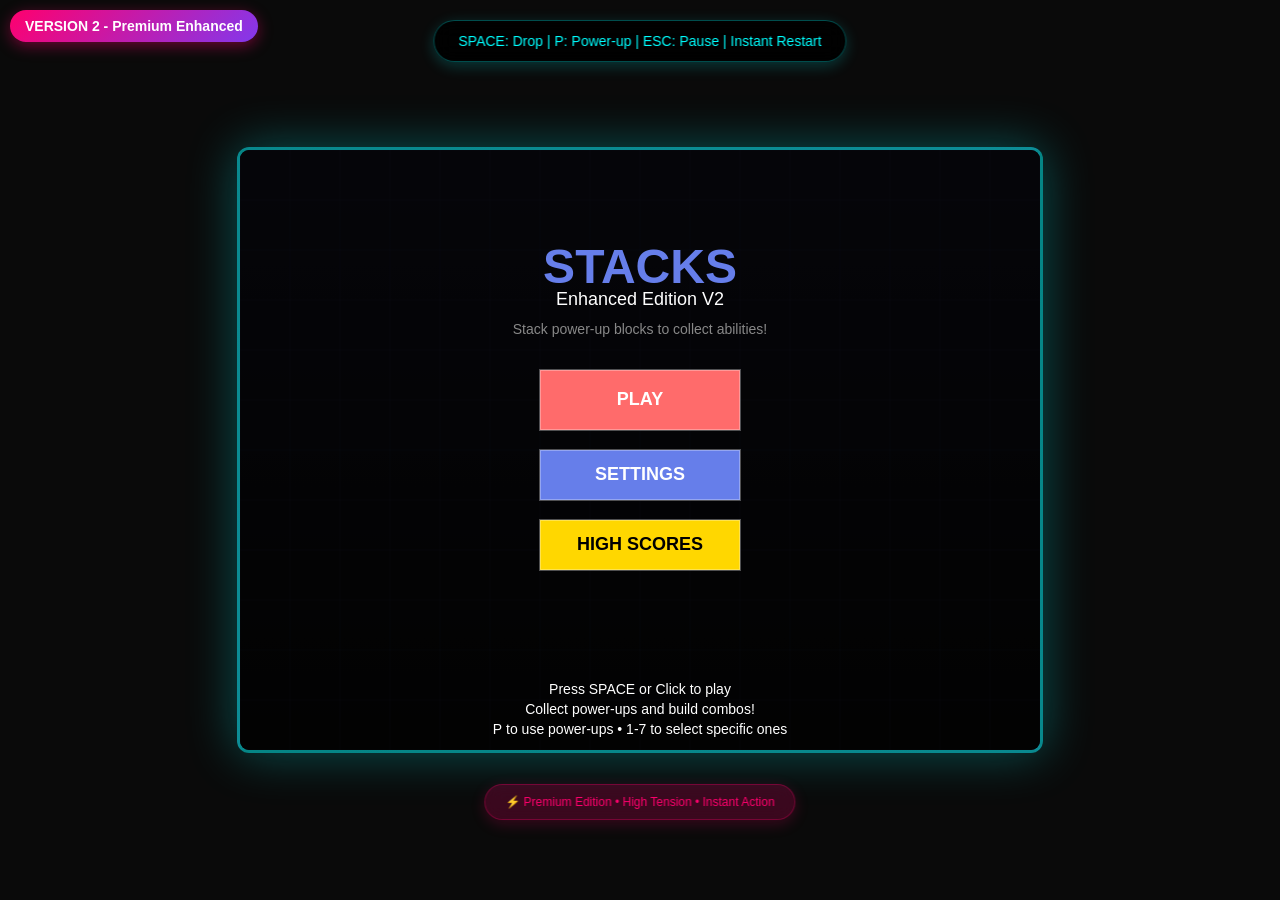
==== version-2.html @ 34a2c833 "Fix version-2.html - add mobile controls and fix JavaScript loading" ====
<!DOCTYPE html>
<html lang="en">
<head>
    <meta charset="UTF-8">
    <meta name="viewport" content="width=device-width, initial-scale=1.0, user-scalable=no">
    <title>STACKS - Version 2 (Premium Enhanced)</title>
    
    <style>
        * {
            margin: 0;
            padding: 0;
            box-sizing: border-box;
        }

        body {
            font-family: 'Inter', -apple-system, BlinkMacSystemFont, 'Segoe UI', Roboto, sans-serif;
            background: #0a0a0a;
            color: #ffffff;
            overflow: hidden;
            user-select: none;
            -webkit-user-select: none;
            touch-action: none;
            position: fixed;
            width: 100%;
            height: 100%;
            display: flex;
            justify-content: center;
            align-items: center;
        }

        .game-container {
            position: relative;
            width: 100vw;
            height: 100vh;
            display: flex;
            flex-direction: column;
            justify-content: center;
            align-items: center;
        }

        .game-canvas {
            border: 3px solid rgba(0, 255, 255, 0.5);
            border-radius: 12px;
            box-shadow: 0 0 50px rgba(0, 255, 255, 0.3);
            background: linear-gradient(135deg, #0a0a0a 0%, #1a1a2e 100%);
            max-width: 100%;
            max-height: 100vh;
            image-rendering: pixelated;
            cursor: pointer;
            transition: box-shadow 0.3s ease;
        }

        .game-canvas:hover {
            box-shadow: 0 0 60px rgba(0, 255, 255, 0.5);
        }

        .version-indicator {
            position: fixed;
            top: 10px;
            left: 10px;
            background: linear-gradient(135deg, #ff006e 0%, #8338ec 100%);
            padding: 8px 15px;
            border-radius: 20px;
            font-size: 14px;
            font-weight: bold;
            color: white;
            z-index: 1000;
            box-shadow: 0 4px 15px rgba(255, 0, 110, 0.4);
        }

        .mobile-controls {
            position: fixed;
            bottom: 20px;
            left: 50%;
            transform: translateX(-50%);
            display: none;
            z-index: 1000;
        }

        .drop-button {
            background: linear-gradient(135deg, #00ffff 0%, #ff00ff 100%);
            color: white;
            border: none;
            padding: 15px 30px;
            border-radius: 50px;
            font-size: 18px;
            font-weight: bold;
            cursor: pointer;
            box-shadow: 0 4px 20px rgba(0, 255, 255, 0.4);
            transition: all 0.3s ease;
            display: flex;
            align-items: center;
            gap: 10px;
        }

        .drop-button:hover {
            transform: translateY(-2px);
            box-shadow: 0 8px 30px rgba(0, 255, 255, 0.6);
        }

        .drop-icon {
            font-size: 20px;
        }

        .powerup-controls {
            position: fixed;
            bottom: 80px;
            left: 50%;
            transform: translateX(-50%);
            display: flex;
            flex-direction: column;
            align-items: center;
            gap: 10px;
            z-index: 1000;
        }

        .powerup-button {
            background: linear-gradient(135deg, #ff6b6b 0%, #ff8e53 100%);
            color: white;
            border: none;
            padding: 12px 20px;
            border-radius: 25px;
            font-size: 14px;
            font-weight: bold;
            cursor: pointer;
            box-shadow: 0 4px 15px rgba(255, 107, 107, 0.4);
            transition: all 0.3s ease;
            display: flex;
            align-items: center;
            gap: 8px;
        }

        .powerup-button:hover {
            transform: translateY(-2px);
            box-shadow: 0 6px 20px rgba(255, 107, 107, 0.5);
        }

        .powerup-icon {
            font-size: 16px;
        }

        .powerup-inventory {
            display: flex;
            gap: 8px;
            flex-wrap: wrap;
            justify-content: center;
            max-width: 300px;
        }

        .powerup-slot {
            background: rgba(255, 255, 255, 0.1);
            border: 2px solid rgba(255, 255, 255, 0.3);
            border-radius: 15px;
            padding: 8px 12px;
            font-size: 12px;
            color: white;
            text-align: center;
            min-width: 40px;
            position: relative;
        }

        .powerup-slot.filled {
            background: rgba(255, 107, 107, 0.3);
            border-color: #ff6b6b;
        }

        .mobile-nav-controls {
            position: fixed;
            top: 20px;
            right: 20px;
            display: none;
            flex-direction: column;
            gap: 10px;
            z-index: 1000;
        }

        .nav-button {
            background: linear-gradient(135deg, #667eea 0%, #764ba2 100%);
            color: white;
            border: none;
            padding: 10px 15px;
            border-radius: 20px;
            font-size: 12px;
            font-weight: bold;
            cursor: pointer;
            box-shadow: 0 4px 15px rgba(102, 126, 234, 0.3);
            transition: all 0.3s ease;
            display: flex;
            align-items: center;
            gap: 6px;
            min-width: 80px;
            justify-content: center;
        }

        .nav-button:hover {
            transform: translateY(-2px);
            box-shadow: 0 6px 20px rgba(102, 126, 234, 0.4);
        }

        .nav-icon {
            font-size: 14px;
        }

        .nav-text {
            font-size: 11px;
        }

        .restart-button {
            background: linear-gradient(135deg, #ff6b6b 0%, #ff8e53 100%);
            box-shadow: 0 4px 15px rgba(255, 107, 107, 0.3);
        }

        .home-button {
            background: linear-gradient(135deg, #4ecdc4 0%, #44a08d 100%);
            box-shadow: 0 4px 15px rgba(78, 205, 196, 0.3);
        }

        .instructions {
            position: fixed;
            top: 20px;
            left: 50%;
            transform: translateX(-50%);
            background: rgba(0, 0, 0, 0.9);
            padding: 12px 24px;
            border-radius: 25px;
            font-size: 14px;
            color: #00ffff;
            text-align: center;
            z-index: 1000;
            backdrop-filter: blur(10px);
            border: 1px solid rgba(0, 255, 255, 0.3);
            box-shadow: 0 4px 15px rgba(0, 255, 255, 0.2);
        }

        .power-up-hint {
            position: fixed;
            bottom: 80px;
            left: 50%;
            transform: translateX(-50%);
            background: rgba(255, 0, 110, 0.2);
            padding: 10px 20px;
            border-radius: 20px;
            font-size: 12px;
            color: #ff006e;
            text-align: center;
            z-index: 1000;
            backdrop-filter: blur(10px);
            border: 1px solid rgba(255, 0, 110, 0.3);
            box-shadow: 0 4px 15px rgba(255, 0, 110, 0.2);
        }

        @media (max-width: 768px) {
            .mobile-controls {
                display: block;
            }
            
            .mobile-nav-controls {
                display: flex;
            }
            
            .instructions {
                font-size: 12px;
                padding: 8px 16px;
                top: 10px;
            }
            
            .power-up-hint {
                font-size: 11px;
                bottom: 70px;
                padding: 6px 12px;
            }
        }
    </style>
</head>
<body>
    <div class="version-indicator">VERSION 2 - Premium Enhanced</div>
    
    <div class="game-container">
        <canvas id="gameCanvas" class="game-canvas" width="500" height="700"></canvas>
        
        <div class="instructions">
            SPACE: Drop | P: Power-up | ESC: Pause | Instant Restart
        </div>
        
        <div class="power-up-hint">
            ⚡ Premium Edition • High Tension • Instant Action
        </div>
        
        <div class="mobile-controls">
            <button id="dropButton" class="drop-button">
                <span class="drop-icon">▼</span>
                <span class="drop-text">DROP</span>
            </button>
            
            <!-- Power-up controls for mobile -->
            <div id="powerUpControls" class="powerup-controls" style="display: none;">
                <button id="powerUpButton" class="powerup-button">
                    <span class="powerup-icon">⚡</span>
                    <span class="powerup-text">USE POWER-UP</span>
                </button>
                
                <div id="powerUpInventory" class="powerup-inventory">
                    <!-- Power-ups will be shown here -->
                </div>
            </div>
            
            <!-- Mobile navigation controls -->
            <div id="mobileNavControls" class="mobile-nav-controls">
                <button id="restartButton" class="nav-button restart-button">
                    <span class="nav-icon">🔄</span>
                    <span class="nav-text">RESTART</span>
                </button>
                
                <button id="homeButton" class="nav-button home-button">
                    <span class="nav-icon">🏠</span>
                    <span class="nav-text">HOME</span>
                </button>
            </div>
        </div>
    </div>

    <!-- Include modular JavaScript files -->
    <script src="stateManager.js"></script>
    <script src="particleSystem.js"></script>
    <script src="soundSystem.js"></script>
    <script src="old-stacks.js"></script>
    
    <script>
        // Mobile drop button
        document.getElementById('dropButton')?.addEventListener('click', () => {
            const event = new CustomEvent('dropBlock');
            document.dispatchEvent(event);
        });
        
        // Mobile power-up button
        document.getElementById('powerUpButton')?.addEventListener('click', () => {
            if (window.game && window.game.activateNextPowerUp) {
                window.game.activateNextPowerUp();
            }
        });
        
        // Mobile restart button
        document.getElementById('restartButton')?.addEventListener('click', () => {
            if (window.game && window.game.stateManager) {
                window.game.stateManager.setState('playing');
                console.log('🔄 Game restarted (mobile button)');
            }
        });
        
        // Mobile home button
        document.getElementById('homeButton')?.addEventListener('click', () => {
            if (window.game && window.game.stateManager) {
                window.game.stateManager.setState('menu');
                console.log('🏠 Returned to main menu (mobile button)');
            }
        });
        
        // Update mobile power-up display
        function updateMobilePowerUpDisplay() {
            const powerUpControls = document.getElementById('powerUpControls');
            const powerUpInventory = document.getElementById('powerUpInventory');
            
            if (window.game && window.game.collectedPowerUps) {
                const powerUps = window.game.collectedPowerUps;
                
                if (powerUps.length > 0) {
                    powerUpControls.style.display = 'flex';
                    powerUpInventory.innerHTML = '';
                    
                    powerUps.forEach((powerUp, index) => {
                        const slot = document.createElement('div');
                        slot.className = 'powerup-slot filled';
                        slot.innerHTML = `
                            <div class="powerup-slot-number">${index + 1}</div>
                            ${powerUp.icon}
                        `;
                        
                        slot.addEventListener('click', () => {
                            if (window.game && window.game.activatePowerUpByIndex) {
                                window.game.activatePowerUpByIndex(index);
                            }
                        });
                        
                        powerUpInventory.appendChild(slot);
                    });
                } else {
                    powerUpControls.style.display = 'none';
                }
            }
        }
        
        // Update power-up display every second
        setInterval(updateMobilePowerUpDisplay, 1000);
        
        // Make game globally accessible
        window.addEventListener('load', () => {
            setTimeout(() => {
                if (typeof StacksGameEnhancedV2 !== 'undefined') {
                    const originalGameLoop = StacksGameEnhancedV2.prototype.gameLoop;
                    StacksGameEnhancedV2.prototype.gameLoop = function(currentTime = 0) {
                        window.game = this;
                        return originalGameLoop.call(this, currentTime);
                    };
                }
            }, 1000);
        });
        
        // Prevent zoom on double tap for mobile
        let lastTouchEnd = 0;
        document.addEventListener('touchend', (event) => {
            const now = Date.now();
            if (now - lastTouchEnd <= 300) {
                event.preventDefault();
            }
            lastTouchEnd = now;
        }, false);
        
        // Hide instructions after 6 seconds
        setTimeout(() => {
            const instructions = document.querySelector('.instructions');
            const hint = document.querySelector('.power-up-hint');
            
            if (instructions) {
                instructions.style.transition = 'opacity 0.5s ease-out';
                instructions.style.opacity = '0';
                setTimeout(() => {
                    instructions.style.display = 'none';
                }, 500);
            }
            
            if (hint) {
                setTimeout(() => {
                    hint.style.transition = 'opacity 0.5s ease-out';
                    hint.style.opacity = '0';
                    setTimeout(() => {
                        hint.style.display = 'none';
                    }, 500);
                }, 1000);
            }
        }, 6000);
        
        // Error handling
        window.addEventListener('error', (event) => {
            console.error('Game error:', event.error);
        });
        
        // Console enhancements
        const originalLog = console.log;
        console.log = function(...args) {
            originalLog.apply(console, args);
            const message = args.join(' ');
            if (message.includes('🎁 Collected')) {
                updateMobilePowerUpDisplay();
            }
        };
    </script>
</body>
</html>
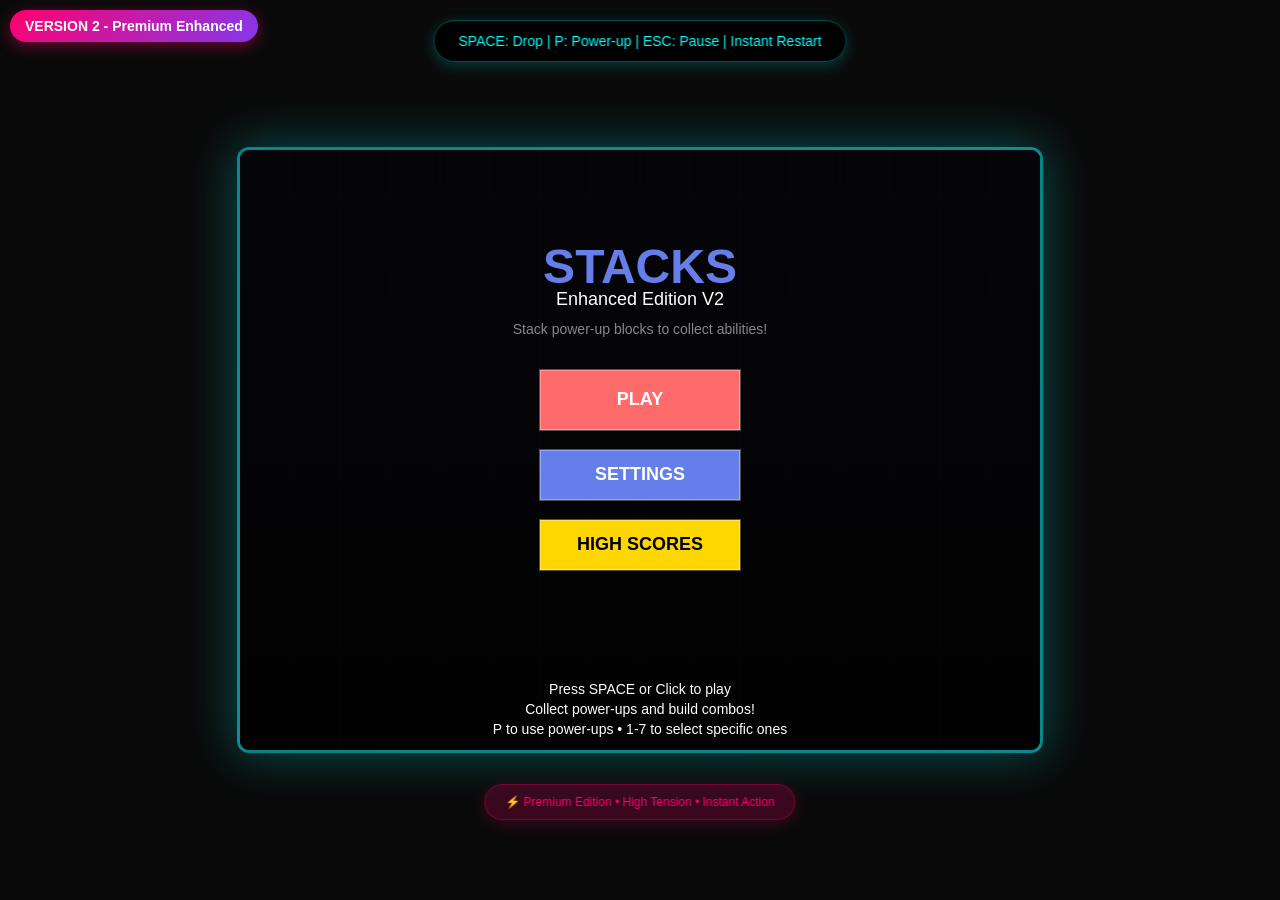
==== commit 93badbbb: "Add reward system enhancement to existing STACKS game - coins, upgrades, shop, and loadout system" ====
--- a/version-2.html
+++ b/version-2.html
@@ -324,6 +324,7 @@
     <script src="particleSystem.js"></script>
     <script src="soundSystem.js"></script>
     <script src="old-stacks.js"></script>
+    <script src="reward-system.js"></script>
     
     <script>
         // Mobile drop button
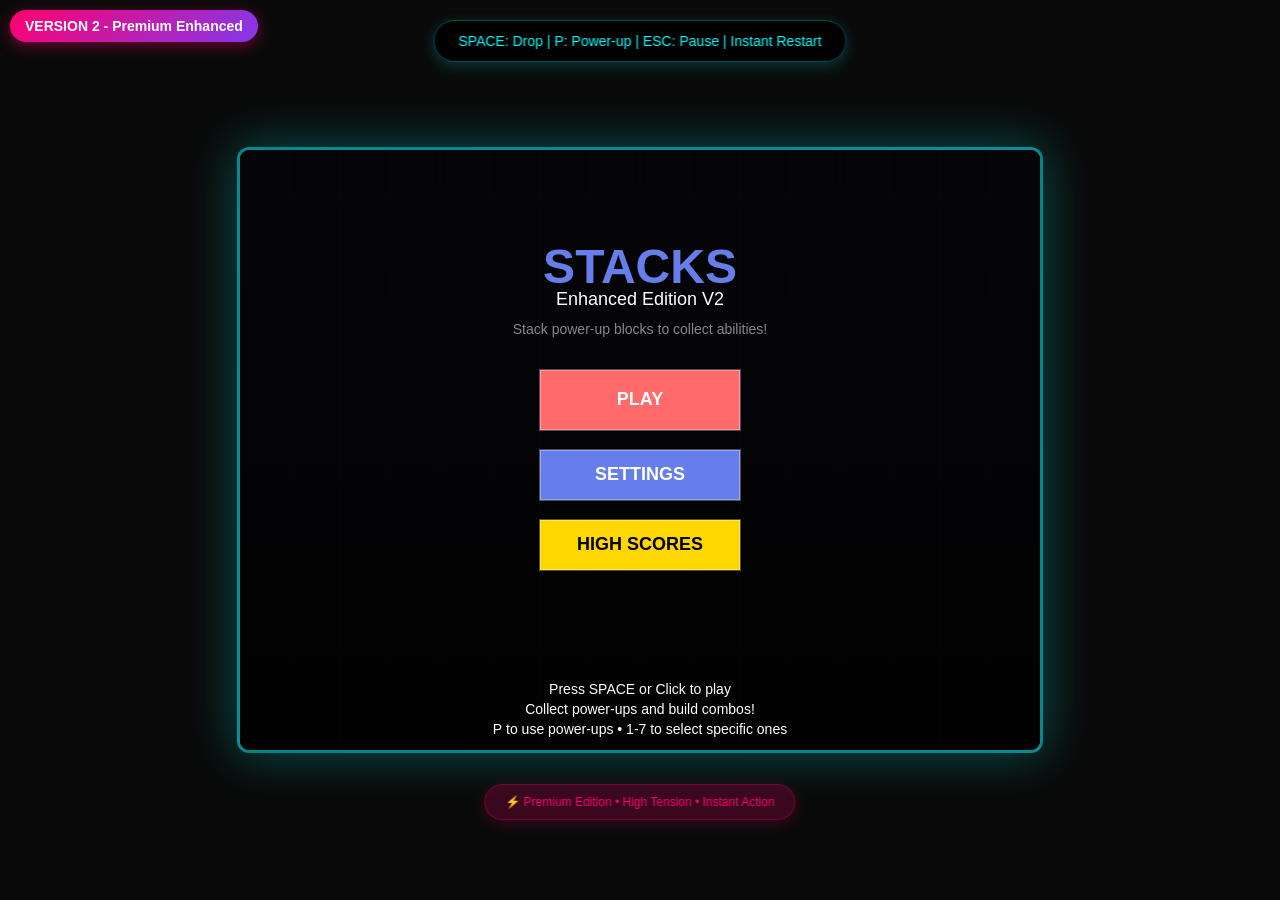
==== commit 96ca87da: "Fix all button interaction issues - comprehensive button fix system with layer blocking fixes and mo" ====
--- a/version-2.html
+++ b/version-2.html
@@ -325,6 +325,7 @@
     <script src="soundSystem.js"></script>
     <script src="old-stacks.js"></script>
     <script src="reward-system.js"></script>
+    <script src="button-fix.js"></script>
     
     <script>
         // Mobile drop button
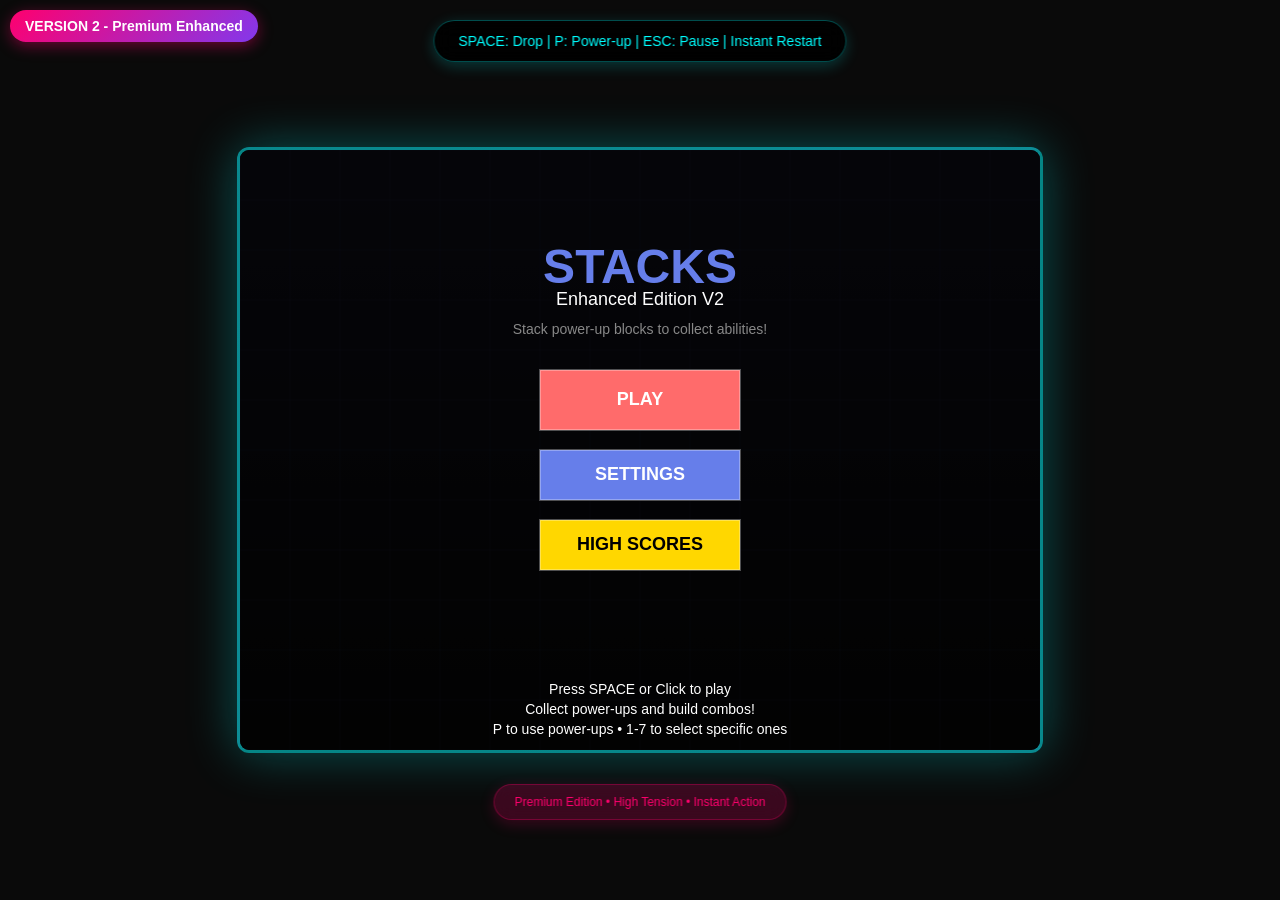
==== commit 2ab9d1c9: "Replace entire input system with clean pointer events - no canvas/overlay blocking, all buttons full" ====
--- a/version-2.html
+++ b/version-2.html
@@ -48,6 +48,7 @@
             image-rendering: pixelated;
             cursor: pointer;
             transition: box-shadow 0.3s ease;
+            pointer-events: none;
         }
 
         .game-canvas:hover {
@@ -91,6 +92,8 @@
             display: flex;
             align-items: center;
             gap: 10px;
+            pointer-events: auto;
+            z-index: 9999;
         }
 
         .drop-button:hover {
@@ -128,6 +131,8 @@
             display: flex;
             align-items: center;
             gap: 8px;
+            pointer-events: auto;
+            z-index: 9999;
         }
 
         .powerup-button:hover {
@@ -157,6 +162,8 @@
             text-align: center;
             min-width: 40px;
             position: relative;
+            pointer-events: auto;
+            z-index: 9999;
         }
 
         .powerup-slot.filled {
@@ -190,6 +197,8 @@
             gap: 6px;
             min-width: 80px;
             justify-content: center;
+            pointer-events: auto;
+            z-index: 9999;
         }
 
         .nav-button:hover {
@@ -283,7 +292,7 @@
         </div>
         
         <div class="power-up-hint">
-            ⚡ Premium Edition • High Tension • Instant Action
+            Premium Edition • High Tension • Instant Action
         </div>
         
         <div class="mobile-controls">
@@ -306,11 +315,6 @@
             
             <!-- Mobile navigation controls -->
             <div id="mobileNavControls" class="mobile-nav-controls">
-                <button id="restartButton" class="nav-button restart-button">
-                    <span class="nav-icon">🔄</span>
-                    <span class="nav-text">RESTART</span>
-                </button>
-                
                 <button id="homeButton" class="nav-button home-button">
                     <span class="nav-icon">🏠</span>
                     <span class="nav-text">HOME</span>
@@ -325,38 +329,9 @@
     <script src="soundSystem.js"></script>
     <script src="old-stacks.js"></script>
     <script src="reward-system.js"></script>
-    <script src="button-fix.js"></script>
+    <script src="pointer-event-system.js"></script>
     
     <script>
-        // Mobile drop button
-        document.getElementById('dropButton')?.addEventListener('click', () => {
-            const event = new CustomEvent('dropBlock');
-            document.dispatchEvent(event);
-        });
-        
-        // Mobile power-up button
-        document.getElementById('powerUpButton')?.addEventListener('click', () => {
-            if (window.game && window.game.activateNextPowerUp) {
-                window.game.activateNextPowerUp();
-            }
-        });
-        
-        // Mobile restart button
-        document.getElementById('restartButton')?.addEventListener('click', () => {
-            if (window.game && window.game.stateManager) {
-                window.game.stateManager.setState('playing');
-                console.log('🔄 Game restarted (mobile button)');
-            }
-        });
-        
-        // Mobile home button
-        document.getElementById('homeButton')?.addEventListener('click', () => {
-            if (window.game && window.game.stateManager) {
-                window.game.stateManager.setState('menu');
-                console.log('🏠 Returned to main menu (mobile button)');
-            }
-        });
-        
         // Update mobile power-up display
         function updateMobilePowerUpDisplay() {
             const powerUpControls = document.getElementById('powerUpControls');
@@ -373,16 +348,9 @@
                         const slot = document.createElement('div');
                         slot.className = 'powerup-slot filled';
                         slot.innerHTML = `
-                            <div class="powerup-slot-number">${index + 1}</div>
-                            ${powerUp.icon}
+                            <div style="font-size: 16px;">${powerUp.icon}</div>
+                            <div style="font-size: 10px;">${powerUp.name}</div>
                         `;
-                        
-                        slot.addEventListener('click', () => {
-                            if (window.game && window.game.activatePowerUpByIndex) {
-                                window.game.activatePowerUpByIndex(index);
-                            }
-                        });
-                        
                         powerUpInventory.appendChild(slot);
                     });
                 } else {
@@ -391,70 +359,129 @@
             }
         }
         
-        // Update power-up display every second
+        // Listen for power-up changes
         setInterval(updateMobilePowerUpDisplay, 1000);
         
-        // Make game globally accessible
-        window.addEventListener('load', () => {
-            setTimeout(() => {
-                if (typeof StacksGameEnhancedV2 !== 'undefined') {
-                    const originalGameLoop = StacksGameEnhancedV2.prototype.gameLoop;
-                    StacksGameEnhancedV2.prototype.gameLoop = function(currentTime = 0) {
-                        window.game = this;
-                        return originalGameLoop.call(this, currentTime);
-                    };
-                }
-            }, 1000);
-        });
-        
-        // Prevent zoom on double tap for mobile
-        let lastTouchEnd = 0;
-        document.addEventListener('touchend', (event) => {
-            const now = Date.now();
-            if (now - lastTouchEnd <= 300) {
-                event.preventDefault();
-            }
-            lastTouchEnd = now;
-        }, false);
-        
-        // Hide instructions after 6 seconds
+        // Hide instructions after 8 seconds
         setTimeout(() => {
             const instructions = document.querySelector('.instructions');
             const hint = document.querySelector('.power-up-hint');
             
             if (instructions) {
-                instructions.style.transition = 'opacity 0.5s ease-out';
+                instructions.style.transition = 'opacity 1s ease-out';
                 instructions.style.opacity = '0';
                 setTimeout(() => {
                     instructions.style.display = 'none';
-                }, 500);
+                }, 1000);
             }
             
             if (hint) {
                 setTimeout(() => {
-                    hint.style.transition = 'opacity 0.5s ease-out';
+                    hint.style.transition = 'opacity 1s ease-out';
                     hint.style.opacity = '0';
                     setTimeout(() => {
                         hint.style.display = 'none';
-                    }, 500);
-                }, 1000);
-            }
-        }, 6000);
+                    }, 1000);
+                }, 2000);
+            }
+        }, 8000);
         
         // Error handling
         window.addEventListener('error', (event) => {
             console.error('Game error:', event.error);
         });
         
-        // Console enhancements
+        // Performance monitoring
+        let fps = 60;
+        let lastTime = performance.now();
+        let frames = 0;
+        
+        function updateFPS() {
+            frames++;
+            const currentTime = performance.now();
+            
+            if (currentTime >= lastTime + 1000) {
+                fps = Math.round((frames * 1000) / (currentTime - lastTime));
+                frames = 0;
+                lastTime = currentTime;
+            }
+            
+            requestAnimationFrame(updateFPS);
+        }
+        
+        updateFPS();
+        
+        // Handle visibility change for performance
+        document.addEventListener('visibilitychange', () => {
+            if (document.hidden) {
+                console.log('Page hidden - pausing background processes');
+            } else {
+                console.log('Page visible - resuming');
+            }
+        });
+        
+        // Console enhancements for power-up feedback
         const originalLog = console.log;
         console.log = function(...args) {
             originalLog.apply(console, args);
+            
+            // Show power-up collection notifications
             const message = args.join(' ');
             if (message.includes('🎁 Collected')) {
-                updateMobilePowerUpDisplay();
+                showPowerUpNotification(message.replace('🎁 Collected', '').replace('! Press P or 1-7 to use.', '') + ' collected!');
+            }
+            if (message.includes('⚡ Activated')) {
+                showPowerUpNotification(message.replace('⚡ Activated', '').replace('!', '') + ' activated!');
             }
         };
+        
+        // Show power-up notifications
+        function showPowerUpNotification(message) {
+            const notification = document.createElement('div');
+            notification.className = 'powerup-notification';
+            notification.textContent = message;
+            notification.style.cssText = `
+                position: fixed;
+                top: 60px;
+                left: 50%;
+                transform: translateX(-50%);
+                background: linear-gradient(135deg, #ff6b6b 0%, #ff8e53 100%);
+                padding: 12px 24px;
+                border-radius: 25px;
+                font-size: 14px;
+                font-weight: bold;
+                color: white;
+                text-align: center;
+                z-index: 2000;
+                animation: slideIn 0.3s ease-out;
+                box-shadow: 0 4px 15px rgba(255, 107, 107, 0.4);
+            `;
+            document.body.appendChild(notification);
+            
+            setTimeout(() => {
+                notification.style.opacity = '0';
+                notification.style.transition = 'opacity 0.3s ease-out';
+                setTimeout(() => {
+                    document.body.removeChild(notification);
+                }, 300);
+            }, 2000);
+        }
+        
+        // Add slide-in animation
+        const style = document.createElement('style');
+        style.textContent = `
+            @keyframes slideIn {
+                from {
+                    transform: translateX(-50%) translateY(20px);
+                    opacity: 0;
+                }
+                to {
+                    transform: translateX(-50%) translateY(0);
+                    opacity: 1;
+                }
+            }
+        `;
+        document.head.appendChild(style);
     </script>
 </body>
 </html>
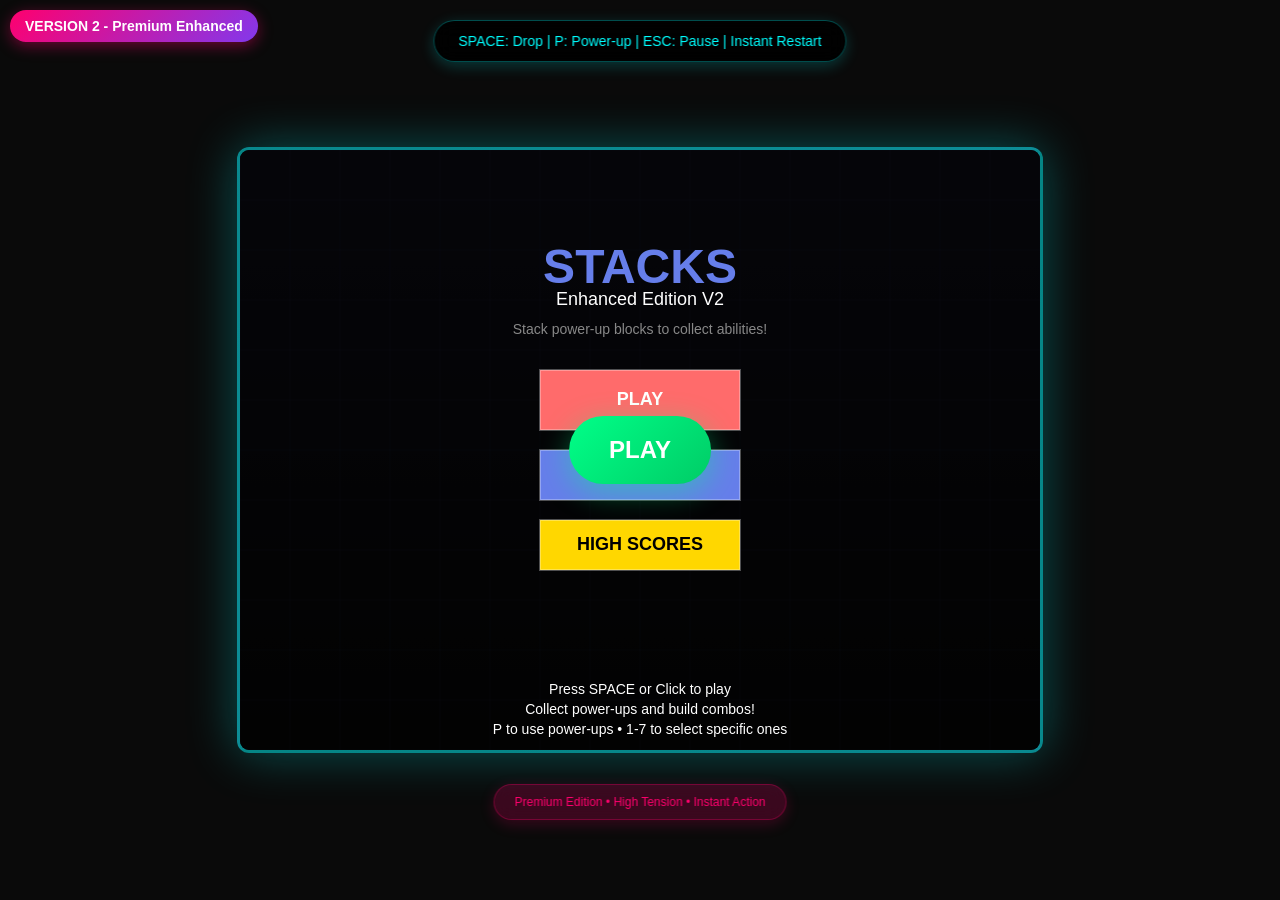
==== commit 3e4e29ff: "DEBUG FIX: Root cause of unclickable buttons - added missing game buttons, fixed layer blocking, and" ====
--- a/version-2.html
+++ b/version-2.html
@@ -330,6 +330,7 @@
     <script src="old-stacks.js"></script>
     <script src="reward-system.js"></script>
     <script src="pointer-event-system.js"></script>
+    <script src="button-debug-fix.js"></script>
     
     <script>
         // Update mobile power-up display
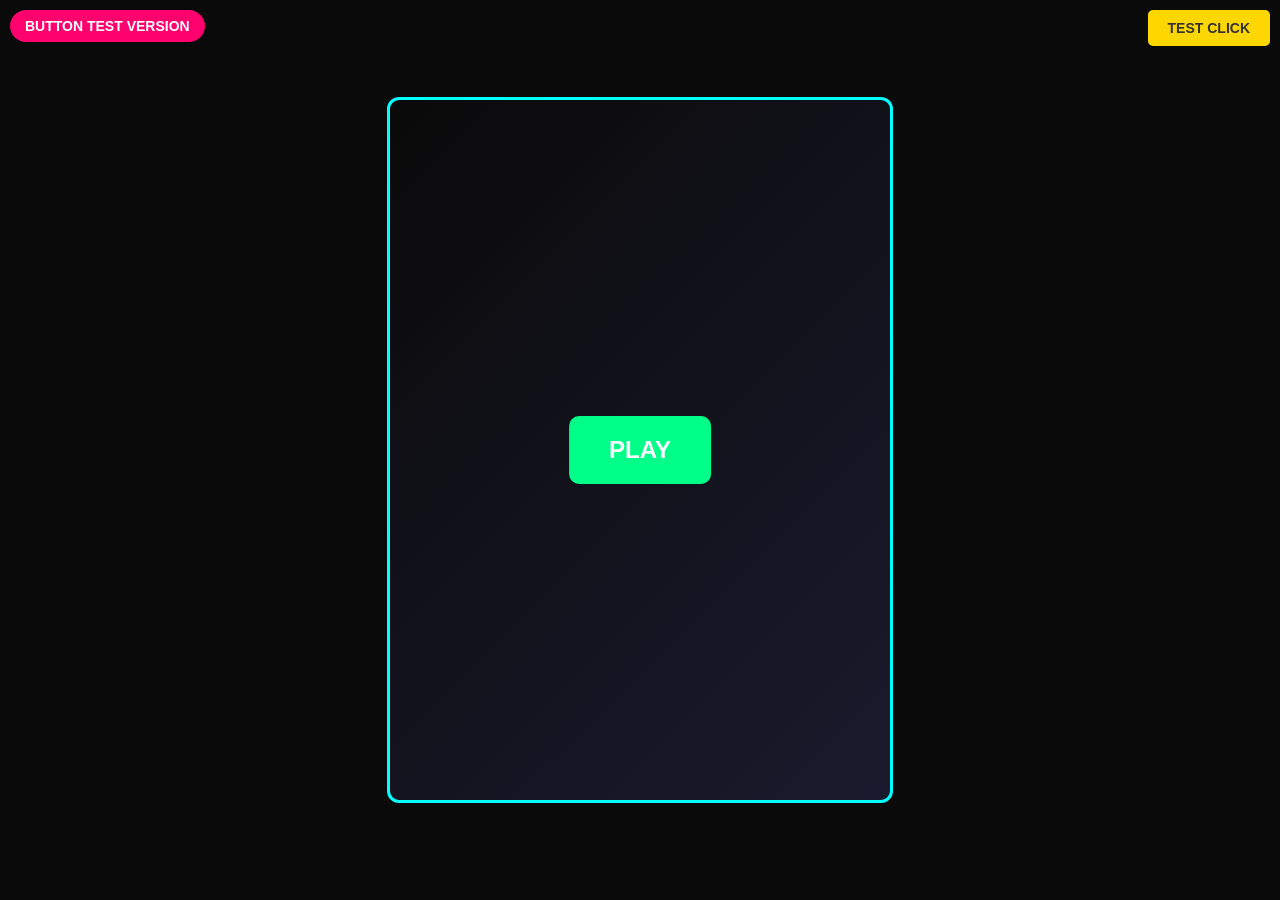
==== commit 2dc2eec1: "ULTRA SIMPLE FIX - Basic buttons with direct onclick handlers and alerts for testing" ====
--- a/version-2.html
+++ b/version-2.html
@@ -3,72 +3,50 @@
 <head>
     <meta charset="UTF-8">
     <meta name="viewport" content="width=device-width, initial-scale=1.0, user-scalable=no">
-    <title>STACKS - Version 2 (Premium Enhanced)</title>
+    <title>STACKS - Button Test</title>
     
     <style>
-        * {
+        body {
             margin: 0;
             padding: 0;
-            box-sizing: border-box;
+            background: #0a0a0a;
+            color: white;
+            font-family: Arial, sans-serif;
+            touch-action: auto;
+            pointer-events: auto;
         }
-
-        body {
-            font-family: 'Inter', -apple-system, BlinkMacSystemFont, 'Segoe UI', Roboto, sans-serif;
-            background: #0a0a0a;
-            color: #ffffff;
-            overflow: hidden;
-            user-select: none;
-            -webkit-user-select: none;
-            touch-action: none;
-            position: fixed;
-            width: 100%;
-            height: 100%;
-            display: flex;
-            justify-content: center;
-            align-items: center;
-        }
-
+        
         .game-container {
             position: relative;
             width: 100vw;
             height: 100vh;
             display: flex;
-            flex-direction: column;
             justify-content: center;
             align-items: center;
-        }
-
-        .game-canvas {
-            border: 3px solid rgba(0, 255, 255, 0.5);
-            border-radius: 12px;
-            box-shadow: 0 0 50px rgba(0, 255, 255, 0.3);
-            background: linear-gradient(135deg, #0a0a0a 0%, #1a1a2e 100%);
-            max-width: 100%;
-            max-height: 100vh;
-            image-rendering: pixelated;
-            cursor: pointer;
-            transition: box-shadow 0.3s ease;
             pointer-events: none;
         }
-
-        .game-canvas:hover {
-            box-shadow: 0 0 60px rgba(0, 255, 255, 0.5);
+        
+        .game-canvas {
+            border: 3px solid #00ffff;
+            border-radius: 12px;
+            background: linear-gradient(135deg, #0a0a0a 0%, #1a1a2e 100%);
+            pointer-events: none;
+            z-index: 1;
         }
-
+        
         .version-indicator {
             position: fixed;
             top: 10px;
             left: 10px;
-            background: linear-gradient(135deg, #ff006e 0%, #8338ec 100%);
+            background: #ff006e;
             padding: 8px 15px;
             border-radius: 20px;
             font-size: 14px;
             font-weight: bold;
             color: white;
             z-index: 1000;
-            box-shadow: 0 4px 15px rgba(255, 0, 110, 0.4);
         }
-
+        
         .mobile-controls {
             position: fixed;
             bottom: 20px;
@@ -77,48 +55,31 @@
             display: none;
             z-index: 1000;
         }
-
+        
         .drop-button {
-            background: linear-gradient(135deg, #00ffff 0%, #ff00ff 100%);
-            color: white;
+            background: #00ffff;
+            color: #0a0a0a;
             border: none;
             padding: 15px 30px;
             border-radius: 50px;
             font-size: 18px;
             font-weight: bold;
             cursor: pointer;
-            box-shadow: 0 4px 20px rgba(0, 255, 255, 0.4);
-            transition: all 0.3s ease;
-            display: flex;
-            align-items: center;
-            gap: 10px;
             pointer-events: auto;
             z-index: 9999;
         }
-
-        .drop-button:hover {
-            transform: translateY(-2px);
-            box-shadow: 0 8px 30px rgba(0, 255, 255, 0.6);
-        }
-
-        .drop-icon {
-            font-size: 20px;
-        }
-
+        
         .powerup-controls {
             position: fixed;
             bottom: 80px;
             left: 50%;
             transform: translateX(-50%);
-            display: flex;
-            flex-direction: column;
-            align-items: center;
-            gap: 10px;
+            display: none;
             z-index: 1000;
         }
-
+        
         .powerup-button {
-            background: linear-gradient(135deg, #ff6b6b 0%, #ff8e53 100%);
+            background: #ff6b6b;
             color: white;
             border: none;
             padding: 12px 20px;
@@ -126,51 +87,10 @@
             font-size: 14px;
             font-weight: bold;
             cursor: pointer;
-            box-shadow: 0 4px 15px rgba(255, 107, 107, 0.4);
-            transition: all 0.3s ease;
-            display: flex;
-            align-items: center;
-            gap: 8px;
             pointer-events: auto;
             z-index: 9999;
         }
-
-        .powerup-button:hover {
-            transform: translateY(-2px);
-            box-shadow: 0 6px 20px rgba(255, 107, 107, 0.5);
-        }
-
-        .powerup-icon {
-            font-size: 16px;
-        }
-
-        .powerup-inventory {
-            display: flex;
-            gap: 8px;
-            flex-wrap: wrap;
-            justify-content: center;
-            max-width: 300px;
-        }
-
-        .powerup-slot {
-            background: rgba(255, 255, 255, 0.1);
-            border: 2px solid rgba(255, 255, 255, 0.3);
-            border-radius: 15px;
-            padding: 8px 12px;
-            font-size: 12px;
-            color: white;
-            text-align: center;
-            min-width: 40px;
-            position: relative;
-            pointer-events: auto;
-            z-index: 9999;
-        }
-
-        .powerup-slot.filled {
-            background: rgba(255, 107, 107, 0.3);
-            border-color: #ff6b6b;
-        }
-
+        
         .mobile-nav-controls {
             position: fixed;
             top: 20px;
@@ -180,9 +100,9 @@
             gap: 10px;
             z-index: 1000;
         }
-
+        
         .nav-button {
-            background: linear-gradient(135deg, #667eea 0%, #764ba2 100%);
+            background: #667eea;
             color: white;
             border: none;
             padding: 10px 15px;
@@ -190,74 +110,14 @@
             font-size: 12px;
             font-weight: bold;
             cursor: pointer;
-            box-shadow: 0 4px 15px rgba(102, 126, 234, 0.3);
-            transition: all 0.3s ease;
-            display: flex;
-            align-items: center;
-            gap: 6px;
-            min-width: 80px;
-            justify-content: center;
             pointer-events: auto;
             z-index: 9999;
         }
-
-        .nav-button:hover {
-            transform: translateY(-2px);
-            box-shadow: 0 6px 20px rgba(102, 126, 234, 0.4);
+        
+        .home-button {
+            background: #4ecdc4;
         }
-
-        .nav-icon {
-            font-size: 14px;
-        }
-
-        .nav-text {
-            font-size: 11px;
-        }
-
-        .restart-button {
-            background: linear-gradient(135deg, #ff6b6b 0%, #ff8e53 100%);
-            box-shadow: 0 4px 15px rgba(255, 107, 107, 0.3);
-        }
-
-        .home-button {
-            background: linear-gradient(135deg, #4ecdc4 0%, #44a08d 100%);
-            box-shadow: 0 4px 15px rgba(78, 205, 196, 0.3);
-        }
-
-        .instructions {
-            position: fixed;
-            top: 20px;
-            left: 50%;
-            transform: translateX(-50%);
-            background: rgba(0, 0, 0, 0.9);
-            padding: 12px 24px;
-            border-radius: 25px;
-            font-size: 14px;
-            color: #00ffff;
-            text-align: center;
-            z-index: 1000;
-            backdrop-filter: blur(10px);
-            border: 1px solid rgba(0, 255, 255, 0.3);
-            box-shadow: 0 4px 15px rgba(0, 255, 255, 0.2);
-        }
-
-        .power-up-hint {
-            position: fixed;
-            bottom: 80px;
-            left: 50%;
-            transform: translateX(-50%);
-            background: rgba(255, 0, 110, 0.2);
-            padding: 10px 20px;
-            border-radius: 20px;
-            font-size: 12px;
-            color: #ff006e;
-            text-align: center;
-            z-index: 1000;
-            backdrop-filter: blur(10px);
-            border: 1px solid rgba(255, 0, 110, 0.3);
-            box-shadow: 0 4px 15px rgba(255, 0, 110, 0.2);
-        }
-
+        
         @media (max-width: 768px) {
             .mobile-controls {
                 display: block;
@@ -266,223 +126,33 @@
             .mobile-nav-controls {
                 display: flex;
             }
-            
-            .instructions {
-                font-size: 12px;
-                padding: 8px 16px;
-                top: 10px;
-            }
-            
-            .power-up-hint {
-                font-size: 11px;
-                bottom: 70px;
-                padding: 6px 12px;
-            }
         }
     </style>
 </head>
 <body>
-    <div class="version-indicator">VERSION 2 - Premium Enhanced</div>
+    <div class="version-indicator">BUTTON TEST VERSION</div>
     
     <div class="game-container">
         <canvas id="gameCanvas" class="game-canvas" width="500" height="700"></canvas>
         
-        <div class="instructions">
-            SPACE: Drop | P: Power-up | ESC: Pause | Instant Restart
-        </div>
-        
-        <div class="power-up-hint">
-            Premium Edition • High Tension • Instant Action
-        </div>
-        
         <div class="mobile-controls">
-            <button id="dropButton" class="drop-button">
-                <span class="drop-icon">▼</span>
-                <span class="drop-text">DROP</span>
-            </button>
+            <button id="dropButton" class="drop-button">DROP</button>
             
-            <!-- Power-up controls for mobile -->
-            <div id="powerUpControls" class="powerup-controls" style="display: none;">
-                <button id="powerUpButton" class="powerup-button">
-                    <span class="powerup-icon">⚡</span>
-                    <span class="powerup-text">USE POWER-UP</span>
-                </button>
-                
-                <div id="powerUpInventory" class="powerup-inventory">
-                    <!-- Power-ups will be shown here -->
-                </div>
+            <div id="powerUpControls" class="powerup-controls">
+                <button id="powerUpButton" class="powerup-button">POWER-UP</button>
             </div>
             
-            <!-- Mobile navigation controls -->
             <div id="mobileNavControls" class="mobile-nav-controls">
-                <button id="homeButton" class="nav-button home-button">
-                    <span class="nav-icon">🏠</span>
-                    <span class="nav-text">HOME</span>
-                </button>
+                <button id="homeButton" class="nav-button home-button">HOME</button>
             </div>
         </div>
     </div>
 
-    <!-- Include modular JavaScript files -->
-    <script src="stateManager.js"></script>
-    <script src="particleSystem.js"></script>
-    <script src="soundSystem.js"></script>
-    <script src="old-stacks.js"></script>
-    <script src="reward-system.js"></script>
-    <script src="pointer-event-system.js"></script>
-    <script src="button-debug-fix.js"></script>
+    <!-- ONLY SIMPLE BUTTON FIX -->
+    <script src="simple-button-fix.js"></script>
     
     <script>
-        // Update mobile power-up display
-        function updateMobilePowerUpDisplay() {
-            const powerUpControls = document.getElementById('powerUpControls');
-            const powerUpInventory = document.getElementById('powerUpInventory');
-            
-            if (window.game && window.game.collectedPowerUps) {
-                const powerUps = window.game.collectedPowerUps;
-                
-                if (powerUps.length > 0) {
-                    powerUpControls.style.display = 'flex';
-                    powerUpInventory.innerHTML = '';
-                    
-                    powerUps.forEach((powerUp, index) => {
-                        const slot = document.createElement('div');
-                        slot.className = 'powerup-slot filled';
-                        slot.innerHTML = `
-                            <div style="font-size: 16px;">${powerUp.icon}</div>
-                            <div style="font-size: 10px;">${powerUp.name}</div>
-                        `;
-                        powerUpInventory.appendChild(slot);
-                    });
-                } else {
-                    powerUpControls.style.display = 'none';
-                }
-            }
-        }
-        
-        // Listen for power-up changes
-        setInterval(updateMobilePowerUpDisplay, 1000);
-        
-        // Hide instructions after 8 seconds
-        setTimeout(() => {
-            const instructions = document.querySelector('.instructions');
-            const hint = document.querySelector('.power-up-hint');
-            
-            if (instructions) {
-                instructions.style.transition = 'opacity 1s ease-out';
-                instructions.style.opacity = '0';
-                setTimeout(() => {
-                    instructions.style.display = 'none';
-                }, 1000);
-            }
-            
-            if (hint) {
-                setTimeout(() => {
-                    hint.style.transition = 'opacity 1s ease-out';
-                    hint.style.opacity = '0';
-                    setTimeout(() => {
-                        hint.style.display = 'none';
-                    }, 1000);
-                }, 2000);
-            }
-        }, 8000);
-        
-        // Error handling
-        window.addEventListener('error', (event) => {
-            console.error('Game error:', event.error);
-        });
-        
-        // Performance monitoring
-        let fps = 60;
-        let lastTime = performance.now();
-        let frames = 0;
-        
-        function updateFPS() {
-            frames++;
-            const currentTime = performance.now();
-            
-            if (currentTime >= lastTime + 1000) {
-                fps = Math.round((frames * 1000) / (currentTime - lastTime));
-                frames = 0;
-                lastTime = currentTime;
-            }
-            
-            requestAnimationFrame(updateFPS);
-        }
-        
-        updateFPS();
-        
-        // Handle visibility change for performance
-        document.addEventListener('visibilitychange', () => {
-            if (document.hidden) {
-                console.log('Page hidden - pausing background processes');
-            } else {
-                console.log('Page visible - resuming');
-            }
-        });
-        
-        // Console enhancements for power-up feedback
-        const originalLog = console.log;
-        console.log = function(...args) {
-            originalLog.apply(console, args);
-            
-            // Show power-up collection notifications
-            const message = args.join(' ');
-            if (message.includes('🎁 Collected')) {
-                showPowerUpNotification(message.replace('🎁 Collected', '').replace('! Press P or 1-7 to use.', '') + ' collected!');
-            }
-            if (message.includes('⚡ Activated')) {
-                showPowerUpNotification(message.replace('⚡ Activated', '').replace('!', '') + ' activated!');
-            }
-        };
-        
-        // Show power-up notifications
-        function showPowerUpNotification(message) {
-            const notification = document.createElement('div');
-            notification.className = 'powerup-notification';
-            notification.textContent = message;
-            notification.style.cssText = `
-                position: fixed;
-                top: 60px;
-                left: 50%;
-                transform: translateX(-50%);
-                background: linear-gradient(135deg, #ff6b6b 0%, #ff8e53 100%);
-                padding: 12px 24px;
-                border-radius: 25px;
-                font-size: 14px;
-                font-weight: bold;
-                color: white;
-                text-align: center;
-                z-index: 2000;
-                animation: slideIn 0.3s ease-out;
-                box-shadow: 0 4px 15px rgba(255, 107, 107, 0.4);
-            `;
-            document.body.appendChild(notification);
-            
-            setTimeout(() => {
-                notification.style.opacity = '0';
-                notification.style.transition = 'opacity 0.3s ease-out';
-                setTimeout(() => {
-                    document.body.removeChild(notification);
-                }, 300);
-            }, 2000);
-        }
-        
-        // Add slide-in animation
-        const style = document.createElement('style');
-        style.textContent = `
-            @keyframes slideIn {
-                from {
-                    transform: translateX(-50%) translateY(20px);
-                    opacity: 0;
-                }
-                to {
-                    transform: translateX(-50%) translateY(0);
-                    opacity: 1;
-                }
-            }
-        `;
-        document.head.appendChild(style);
+        console.log('🔧 HTML: Simple button test version loaded');
     </script>
 </body>
 </html>
